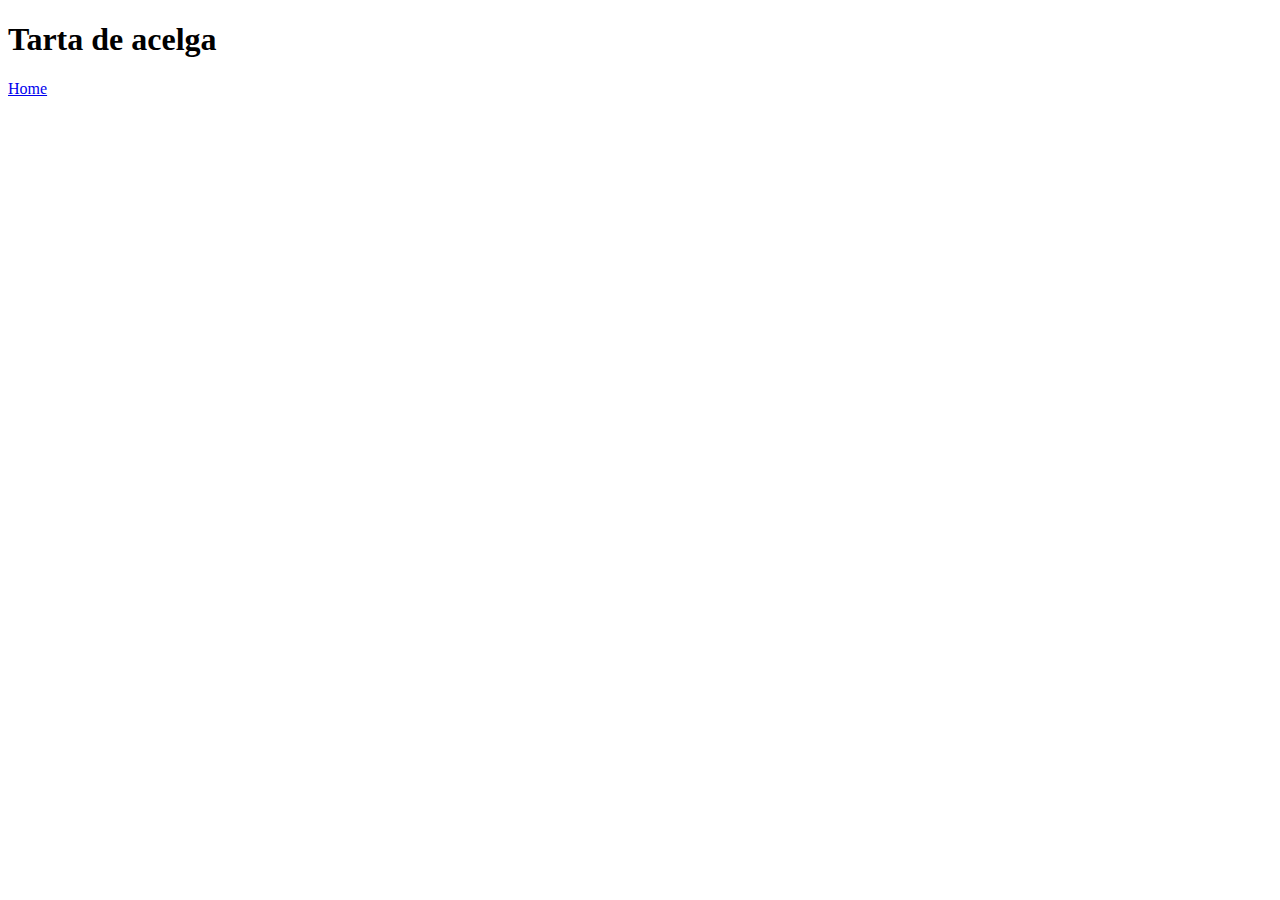
==== recipes/tartaDeAcelga.html @ c43ad337 "Create iterations 1 and 2" ====
<!DOCTYPE html>
<html lang = "en">
    <head>
        <meta charset="UTF-8">
        <title>Tarta de acelga</title>
    </head>
    <body>
        <h1>Tarta de acelga</h1>

        <a href = "../index.html">Home</a>
    </body>
</html>
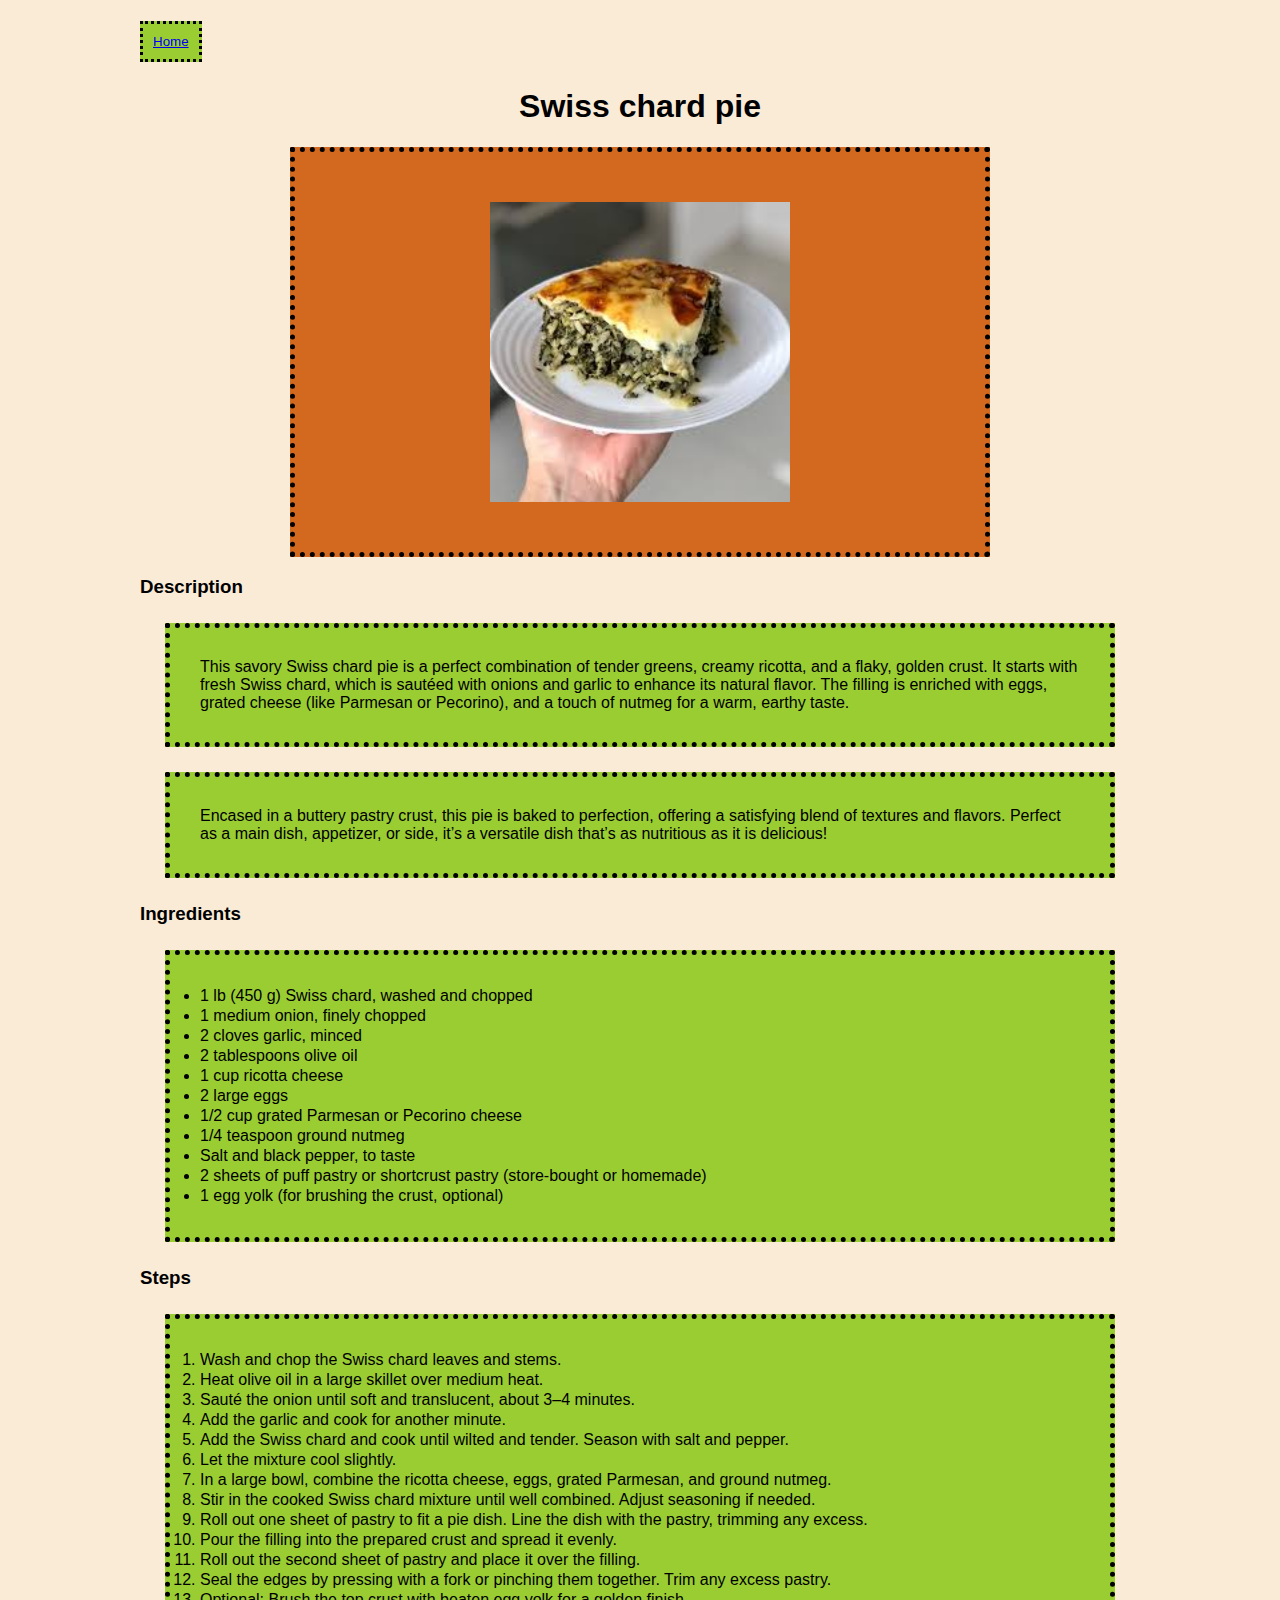
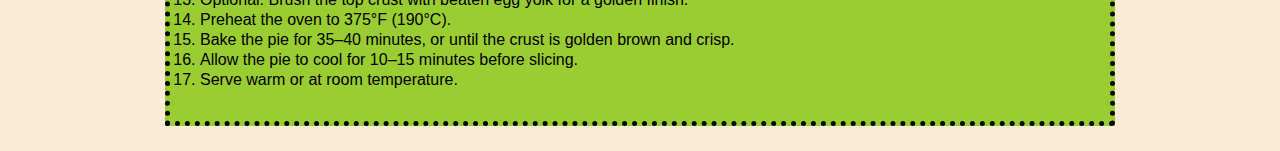
==== commit cad3da38: "Add CSS styling, Box Model and Block and Inline" ====
--- a/recipes/tartaDeAcelga.html
+++ b/recipes/tartaDeAcelga.html
@@ -2,11 +2,65 @@
 <html lang = "en">
     <head>
         <meta charset="UTF-8">
-        <title>Tarta de acelga</title>
+        <title>Swiss chard pie</title>
+        <link rel = "stylesheet" href="../css/styles.css">
     </head>
     <body>
-        <h1>Tarta de acelga</h1>
-
-        <a href = "../index.html">Home</a>
+        <p>
+            <button class = "home-button"><a href = "../index.html">Home</a></button>
+        </p>
+        <h1 class = "recipe-name">Swiss chard pie</h1>
+        <div class="img-container"><img class ="food-img" src = "../img/tartaDeAcelga.jpeg" alt="Image of a Swiss chard pie"></div>
+        <h3>Description</h3>
+        <p class = "Description">
+            This savory Swiss chard pie is a perfect combination of 
+            tender greens, creamy ricotta, and a flaky, golden crust.
+            It starts with fresh Swiss chard, which is sautéed with 
+            onions and garlic to enhance its natural flavor. The 
+            filling is enriched with eggs, grated cheese (like 
+            Parmesan or Pecorino), and a touch of nutmeg for a warm, 
+            earthy taste.
+        </p>
+        <p class = "Description">
+            Encased in a buttery pastry crust, this pie is baked 
+            to perfection, offering a satisfying blend of textures
+            and flavors. Perfect as a main dish, appetizer, or 
+            side, it’s a versatile dish that’s as nutritious as it is
+            delicious!
+        </p>
+        <h3>Ingredients</h3>
+        <ul class = "Ingredients">
+            <li>1 lb (450 g) Swiss chard, washed and chopped</li>
+            <li>1 medium onion, finely chopped</li>
+            <li>2 cloves garlic, minced</li>
+            <li>2 tablespoons olive oil</li>
+            <li>1 cup ricotta cheese</li>
+            <li>2 large eggs</li>
+            <li>1/2 cup grated Parmesan or Pecorino cheese</li>
+            <li>1/4 teaspoon ground nutmeg</li>
+            <li>Salt and black pepper, to taste</li>
+            <li>2 sheets of puff pastry or shortcrust pastry (store-bought or homemade)</li>
+            <li>1 egg yolk (for brushing the crust, optional)</li>
+        </ul>
+        <h3>Steps</h3>
+        <ol class = "Steps">
+            <li>Wash and chop the Swiss chard leaves and stems.</li>
+            <li>Heat olive oil in a large skillet over medium heat.</li>
+            <li>Sauté the onion until soft and translucent, about 3–4 minutes.</li>
+            <li>Add the garlic and cook for another minute.</li>
+            <li>Add the Swiss chard and cook until wilted and tender. Season with salt and pepper.</li>
+            <li>Let the mixture cool slightly.</li>
+            <li>In a large bowl, combine the ricotta cheese, eggs, grated Parmesan, and ground nutmeg.</li>
+            <li>Stir in the cooked Swiss chard mixture until well combined. Adjust seasoning if needed.</li>
+            <li>Roll out one sheet of pastry to fit a pie dish. Line the dish with the pastry, trimming any excess.</li>
+            <li>Pour the filling into the prepared crust and spread it evenly.</li>
+            <li>Roll out the second sheet of pastry and place it over the filling.</li>
+            <li>Seal the edges by pressing with a fork or pinching them together. Trim any excess pastry.</li>
+            <li>Optional: Brush the top crust with beaten egg yolk for a golden finish.</li>
+            <li>Preheat the oven to 375°F (190°C).</li>
+            <li>Bake the pie for 35–40 minutes, or until the crust is golden brown and crisp.</li>
+            <li>Allow the pie to cool for 10–15 minutes before slicing.</li>
+            <li>Serve warm or at room temperature.</li>
+        </ol>
     </body>
 </html>--- a/css/styles.css
+++ b/css/styles.css
@@ -0,0 +1,62 @@
+body{
+    font-family:'Segoe UI', Tahoma, Geneva, Verdana, sans-serif;
+    background-color: antiquewhite;
+    width: 1000px;
+    margin: 0 auto;
+}
+
+.recipe-name{
+    text-align: center;
+}
+
+.recipe-button,
+.home-button{
+    display:inline-block;
+    background-color: yellowgreen;
+    border: dotted;
+    padding: 10px;
+    margin: 5px auto;
+}
+
+.Description,
+.Ingredients,
+.Steps{
+    border:5px black dotted;
+    background-color: yellowgreen;
+    margin: 25px;
+    padding: 30px;
+}
+
+.img-container{
+    border: 5px black dotted; 
+    padding: 50px;
+    margin: auto 150px;
+    background-color:chocolate;
+
+}
+
+.page-title{
+    font-size: 50px;
+    color:white;
+    background-color:cornflowerblue;
+    text-align: center;
+    border: 5px dotted black;
+    margin: auto 100px;
+}
+
+.recipes-list{
+    font-size: 20px;
+    text-align:start;
+}
+
+
+.food-img{
+    height: auto;
+    width: 300px;
+    display: block;
+    margin: 0 auto 0;
+}
+
+li{
+    margin: 2px auto;
+}